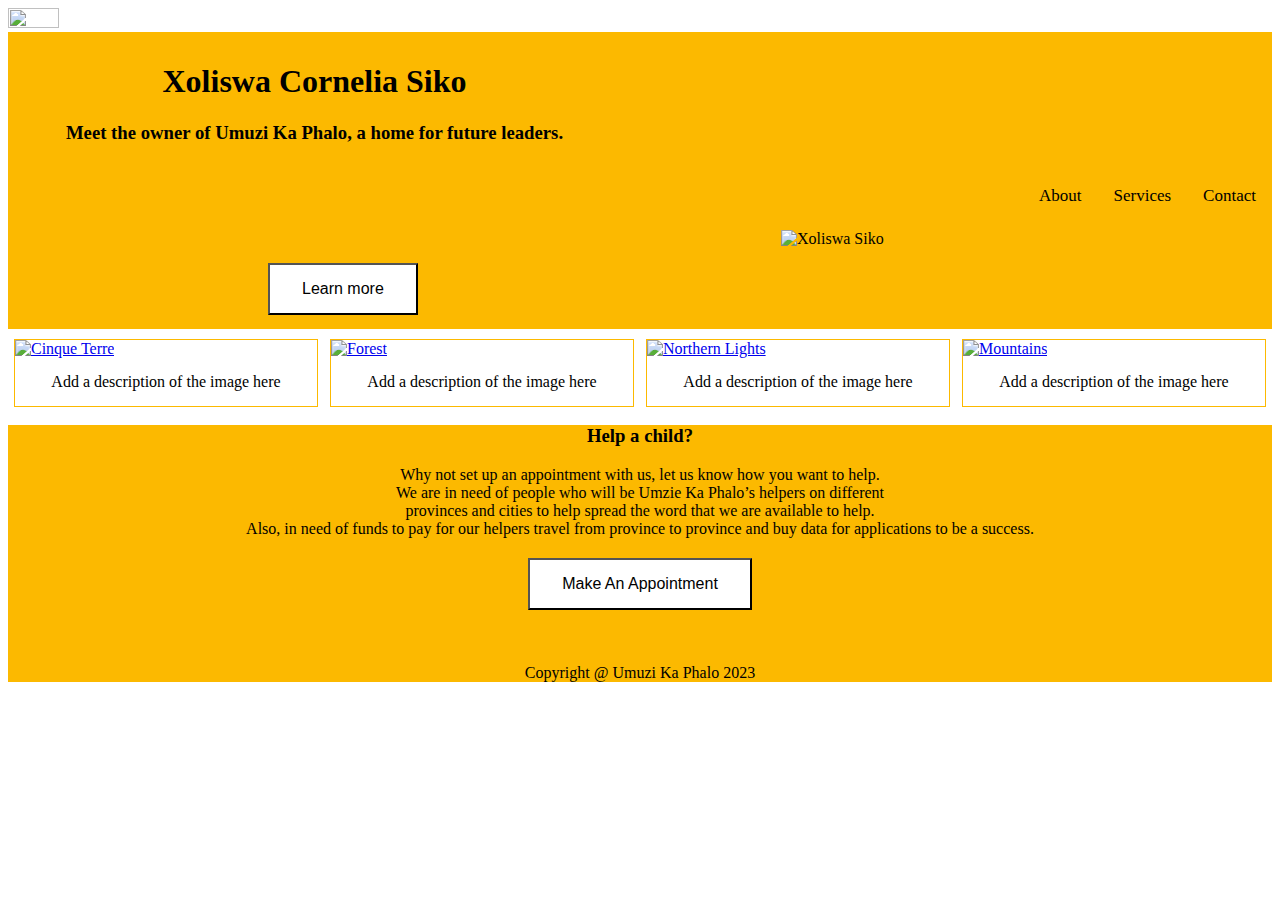
==== index.html @ 04051890 "Add files via upload" ====
<!DOCTYPE html>
<html lang="en">
    <head>
        <title>Umzi Ka Phalo</title>
        <meta charset="UTF-8">
        <link rel="stylesheet" href="style.css">
    </head>

    <body>
        <div class="header">
            <div class="headers">
                <img class="header-logo" src="./assets/logo.jpg" width="20%" height="20%">
                <div class="nav-links">
                    <a id="link-one" href="#">About</a>
                    <a id="link-one" href="#">Services</a>
                    <a id="link-one" href="#">Contact</a>
                </div>
            </div>
            

            <div class="row">
                <div class="column">
                    <h1 style="text-align: center;">Xoliswa Cornelia Siko</h1>
                    <h3 style="text-align: center;">Meet the owner of Umuzi Ka Phalo, a home for future leaders.</h3>
                    <button class="button">Learn more</button>
                </div>
                <div class="column">
                    <img class="hero-image" src="./assets/My-Image.jpeg" style="margin-left: 150px;" alt="Xoliswa Siko" width="50%" height="50%">
                </div>
            </div>
        </div>

        <div class="services">
        <div class="responsive">
            <div class="gallery">
              <a target="_blank" href="img_5terre.jpg">
                <img src="https://icon-library.com/images/contact-us-icon-png/contact-us-icon-png-1.jpg" alt="Cinque Terre" width="600" height="400">
              </a>
              <div class="desc">Add a description of the image here</div>
            </div>
          </div>
          
          
          <div class="responsive">
            <div class="gallery">
              <a target="_blank" href="img_forest.jpg">
                <img src="https://images.vexels.com/media/users/3/205237/isolated/preview/ed7b0a564fc695b0b91c4ac1276c661d-customer-service-stroke-icon.png" alt="Forest" width="600" height="400">
              </a>
              <div class="desc">Add a description of the image here</div>
            </div>
          </div>
          
          <div class="responsive">
            <div class="gallery">
              <a target="_blank" href="img_lights.jpg">
                <img src="https://www.clipartmax.com/png/full/470-4708897_thx-consulting-icon-c-transparent-service-icon-png.png" alt="Northern Lights" width="600" height="400">
              </a>
              <div class="desc">Add a description of the image here</div>
            </div>
          </div>
          
          <div class="responsive">
            <div class="gallery">
              <a target="_blank" href="img_mountains.jpg">
                <img src="https://images.vexels.com/media/users/3/128093/isolated/preview/b31214c3cf9f33d86c295ccbf00e5f3c-information-round-service-icon.png" alt="Mountains" width="600" height="400">
              </a>
              <div class="desc">Add a description of the image here</div>
            </div>
          </div>

          <div class="clearfix"></div>
        </div>

        <div class="cta">
            <h3>Help a child?</h3>

            <p>Why not set up an appointment with us, let us know how you want to help.<br>
            We are in need of people who will be Umzie Ka Phalo’s helpers on different <br> provinces 
            and cities to help spread the word that we are available to help.<br> Also, in need of 
            funds to pay for our helpers travel from province to province and buy data for 
            applications to be a success.</p>

            <button class="book">Make An Appointment</button>
        </div>

        <footer>Copyright @ Umuzi Ka Phalo 2023</footer>
    </body>
</html>
---- style.css ----
.header a {
    float: left;
    color: black;
    text-align: center;
    padding: 14px 16px;
    text-decoration: none;
    font-size: 17px;
}

.nav-links a:hover {
    color: #fcb900;;
}

.nav-links {
    float: right;
    padding-top: 13%;
}

.column {
    float: left;
    width: 48.5%;
    padding: 10px;
    /* Should be removed. Only for demonstration */
}
  
  /* Clear floats after the columns */
  .row:after {
    content: "";
    display: table;
    clear: both;
}

.row {
    background-color: #fcb900;
}

button {
    background-color: #ffff;
    padding: 15px 32px;
    text-align: center;
    text-decoration: none;
    display: inline-block;
    font-size: 16px;
    margin: 4px 2px;
    cursor: pointer;
}

.button {
    margin-left: 250px;
    margin-top: 100px;
}


div.gallery {
    border: 1px solid #fcb900;
    margin-top: 10px;
}
  
div.gallery:hover {
    border: 1px solid #777;
}
  
div.gallery img {
    width: 100%;
    height: auto;
}
  
div.desc {
    padding: 15px;
    text-align: center;
}
  
* {
    box-sizing: border-box;
}
  
.responsive {
    padding: 0 6px;
    float: left;
    width: 24.99999%;
}
  
.clearfix:after {
    content: "";
    display: table;
    clear: both;
}

.cta {
    background-color: #fcb900;
    text-align: center;

}

footer {
    background-color: #fcb900;
    text-align: center;
    padding-top: 50px;
}


@media only screen and (max-width: 700px) {
    .responsive {
      width: 49.99999%;
      margin: 6px 0;
    }
  }
  
@media only screen and (max-width: 500px) {
    .responsive {
      width: 100%;
    }
}
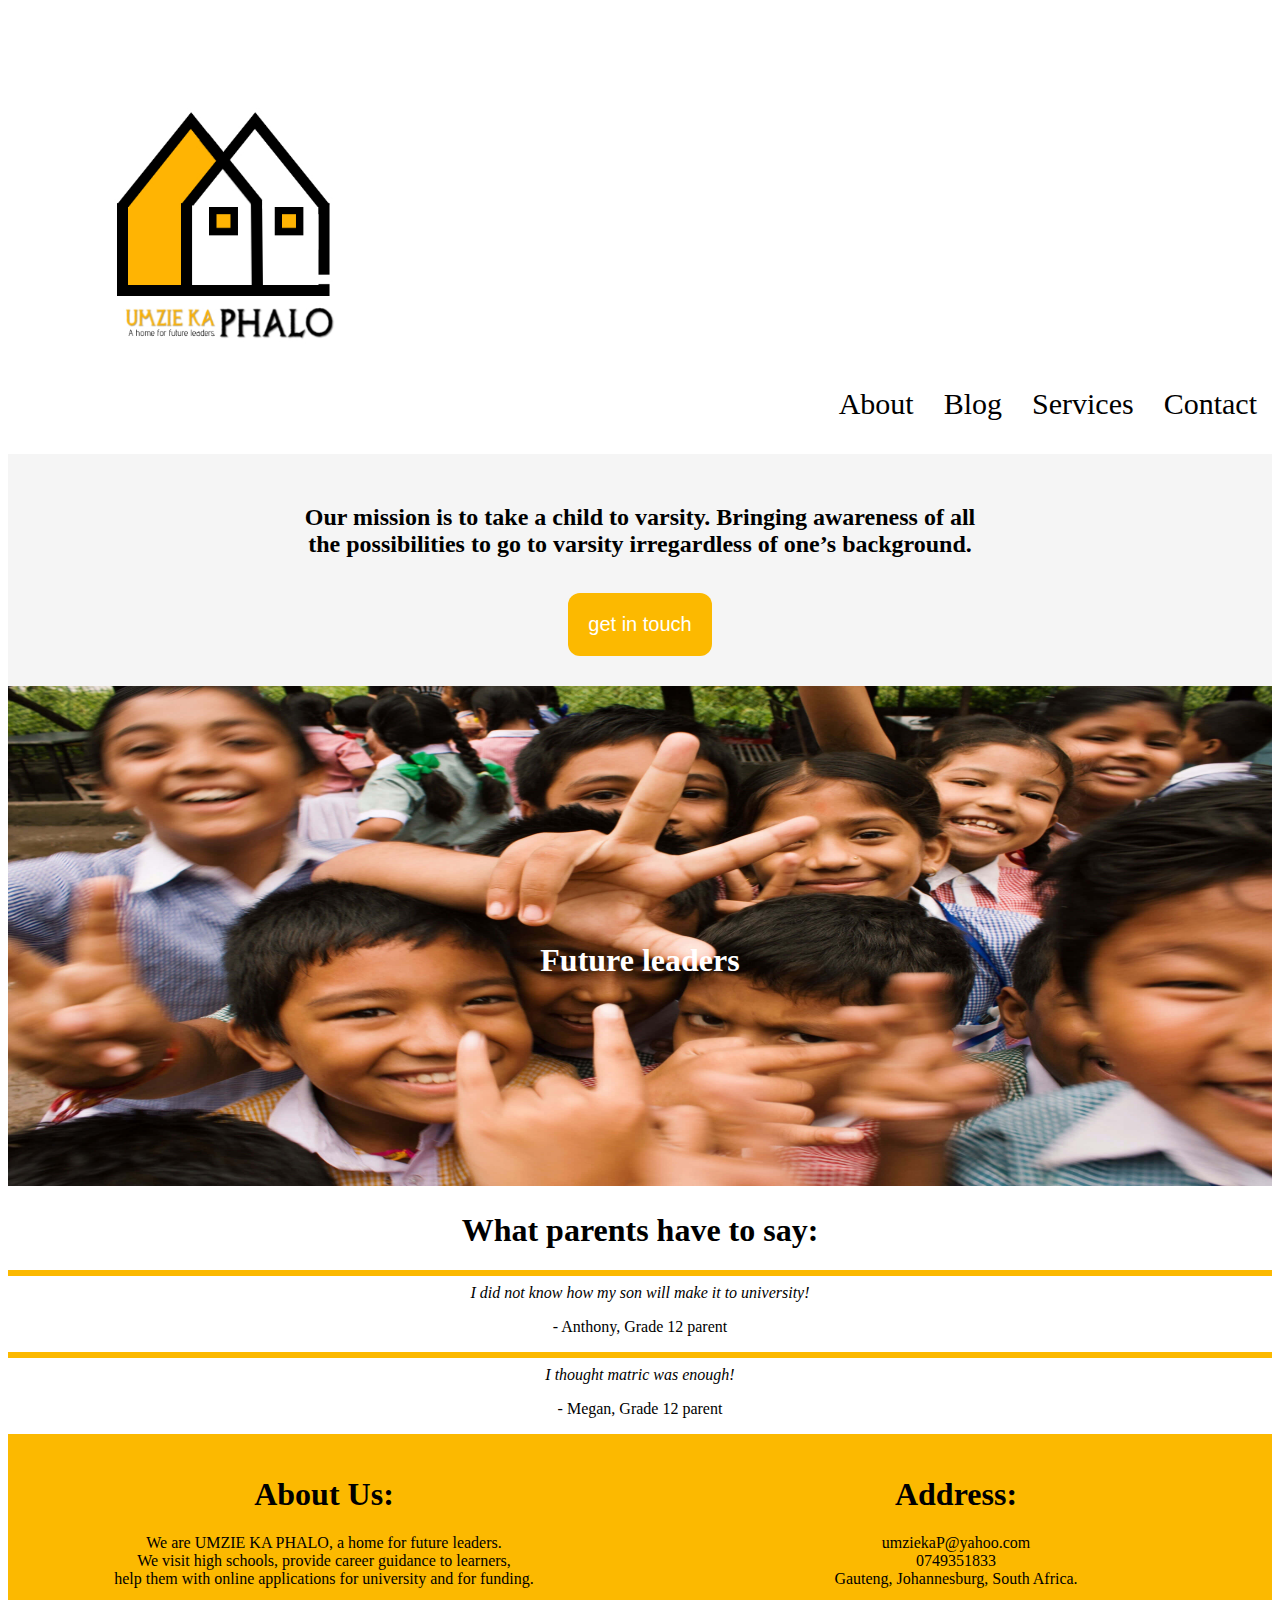
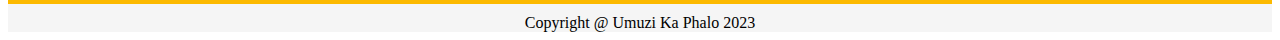
==== commit 89c77f05: "updated the interface" ====
--- a/index.html
+++ b/index.html
@@ -8,81 +8,56 @@
 
     <body>
         <div class="header">
-            <div class="headers">
-                <img class="header-logo" src="./assets/logo.jpg" width="20%" height="20%">
-                <div class="nav-links">
-                    <a id="link-one" href="#">About</a>
-                    <a id="link-one" href="#">Services</a>
-                    <a id="link-one" href="#">Contact</a>
-                </div>
-            </div>
-            
+          <div class="headers">
+              <img class="header-logo" src="logo.jpg" width="35%" height="35%">
 
-            <div class="row">
-                <div class="column">
-                    <h1 style="text-align: center;">Xoliswa Cornelia Siko</h1>
-                    <h3 style="text-align: center;">Meet the owner of Umuzi Ka Phalo, a home for future leaders.</h3>
-                    <button class="button">Learn more</button>
-                </div>
-                <div class="column">
-                    <img class="hero-image" src="./assets/My-Image.jpeg" style="margin-left: 150px;" alt="Xoliswa Siko" width="50%" height="50%">
-                </div>
-            </div>
+              <div class="nav-links">
+                <a id="link-one" href="#">About</a>
+                <a id="link-one" href="#">Blog</a>
+                <a id="link-one" href="#">Services</a>
+                <a id="link-one" href="#">Contact</a>
+              </div>
+          </div>
         </div>
 
-        <div class="services">
-        <div class="responsive">
-            <div class="gallery">
-              <a target="_blank" href="img_5terre.jpg">
-                <img src="https://icon-library.com/images/contact-us-icon-png/contact-us-icon-png-1.jpg" alt="Cinque Terre" width="600" height="400">
-              </a>
-              <div class="desc">Add a description of the image here</div>
-            </div>
-          </div>
-          
-          
-          <div class="responsive">
-            <div class="gallery">
-              <a target="_blank" href="img_forest.jpg">
-                <img src="https://images.vexels.com/media/users/3/205237/isolated/preview/ed7b0a564fc695b0b91c4ac1276c661d-customer-service-stroke-icon.png" alt="Forest" width="600" height="400">
-              </a>
-              <div class="desc">Add a description of the image here</div>
-            </div>
-          </div>
-          
-          <div class="responsive">
-            <div class="gallery">
-              <a target="_blank" href="img_lights.jpg">
-                <img src="https://www.clipartmax.com/png/full/470-4708897_thx-consulting-icon-c-transparent-service-icon-png.png" alt="Northern Lights" width="600" height="400">
-              </a>
-              <div class="desc">Add a description of the image here</div>
-            </div>
-          </div>
-          
-          <div class="responsive">
-            <div class="gallery">
-              <a target="_blank" href="img_mountains.jpg">
-                <img src="https://images.vexels.com/media/users/3/128093/isolated/preview/b31214c3cf9f33d86c295ccbf00e5f3c-information-round-service-icon.png" alt="Mountains" width="600" height="400">
-              </a>
-              <div class="desc">Add a description of the image here</div>
-            </div>
-          </div>
-
-          <div class="clearfix"></div>
+        <div class="mission">
+          <h2>Our mission is to take a child to varsity. Bringing awareness of all <br>the possibilities to go to varsity irregardless of one’s background.</h2>
+          <button id="g-touch">get in touch</button>
         </div>
 
-        <div class="cta">
-            <h3>Help a child?</h3>
+        <div class="future-leaders">
+          <img src="future-leaders.jpg" alt="future-leaders" width="100%" height="500px">
+          <h1 class="leaders">Future leaders</h1>
+        </div>
+        
+        <div class="reviews">
+          <h1 style="text-align: center;">What parents have to say:</h1>
 
-            <p>Why not set up an appointment with us, let us know how you want to help.<br>
-            We are in need of people who will be Umzie Ka Phalo’s helpers on different <br> provinces 
-            and cities to help spread the word that we are available to help.<br> Also, in need of 
-            funds to pay for our helpers travel from province to province and buy data for 
-            applications to be a success.</p>
+          <hr>
+          <em>I did not know how my son will make it to university!</em>
+          <p>- Anthony, Grade 12 parent</p>
 
-            <button class="book">Make An Appointment</button>
+          <hr>
+          <em>I thought matric was enough!</em>
+          <p>- Megan, Grade 12 parent</p>
         </div>
 
-        <footer>Copyright @ Umuzi Ka Phalo 2023</footer>
+        <div class="about-us">
+          <div class="column">
+            <h1>About Us:</h1>
+            <p>We are UMZIE KA PHALO, a home for future leaders. <br>We visit high schools, provide career guidance to learners, <br>help them with online applications for university and for funding.</p>
+          </div>
+          <div class="column">
+            <h1>Address:</h1>
+            <p>umziekaP@yahoo.com <br>
+              0749351833<br>
+              Gauteng, Johannesburg, South Africa.
+              </p>
+          </div>
+        </div>
+
+        <footer>
+          Copyright @ Umuzi Ka Phalo 2023
+        </footer>
     </body>
 </html>--- a/style.css
+++ b/style.css
@@ -2,9 +2,9 @@
     float: left;
     color: black;
     text-align: center;
-    padding: 14px 16px;
+    padding: 25px 15px;
     text-decoration: none;
-    font-size: 17px;
+    font-size: 30px;
 }
 
 .nav-links a:hover {
@@ -13,101 +13,72 @@
 
 .nav-links {
     float: right;
-    padding-top: 13%;
+    padding-top: 28%;
+}
+
+.mission {
+    position: relative;
+    width: auto;
+    height: auto;
+    background-color: whitesmoke;
+}
+
+.mission, h2 {
+    text-align: center;
+    padding-top: 15px;
+    padding-bottom: 15px;
+}
+
+#g-touch {
+    background-color: rgba(252,185,0,1);
+    color: #ffff;
+    border: none;
+    margin-bottom: 15px;
+    border-radius: 12px;
+    padding: 20px;
+    font-size: 20px;
+}
+
+.future-leaders {
+    position: relative;
+}
+
+.leaders {
+    position: absolute;
+    top: 50%;
+    left: 50%;
+    transform: translate(-50%, -50%);
+    color: #ffff;
+}
+
+.reviews {
+    text-align: center;
+}
+
+hr {
+    border: 3px solid #fcb900;
 }
 
 .column {
     float: left;
-    width: 48.5%;
-    padding: 10px;
-    /* Should be removed. Only for demonstration */
+    width: 50%;
 }
   
   /* Clear floats after the columns */
-  .row:after {
+.about-us:after {
     content: "";
     display: table;
     clear: both;
 }
 
-.row {
+.about-us {
     background-color: #fcb900;
-}
-
-button {
-    background-color: #ffff;
-    padding: 15px 32px;
+    padding-top: 20px;
     text-align: center;
-    text-decoration: none;
-    display: inline-block;
-    font-size: 16px;
-    margin: 4px 2px;
-    cursor: pointer;
-}
-
-.button {
-    margin-left: 250px;
-    margin-top: 100px;
-}
-
-
-div.gallery {
-    border: 1px solid #fcb900;
-    margin-top: 10px;
-}
-  
-div.gallery:hover {
-    border: 1px solid #777;
-}
-  
-div.gallery img {
-    width: 100%;
-    height: auto;
-}
-  
-div.desc {
-    padding: 15px;
-    text-align: center;
-}
-  
-* {
-    box-sizing: border-box;
-}
-  
-.responsive {
-    padding: 0 6px;
-    float: left;
-    width: 24.99999%;
-}
-  
-.clearfix:after {
-    content: "";
-    display: table;
-    clear: both;
-}
-
-.cta {
-    background-color: #fcb900;
-    text-align: center;
-
 }
 
 footer {
-    background-color: #fcb900;
+    background-color: whitesmoke;
     text-align: center;
-    padding-top: 50px;
-}
-
-
-@media only screen and (max-width: 700px) {
-    .responsive {
-      width: 49.99999%;
-      margin: 6px 0;
-    }
-  }
-  
-@media only screen and (max-width: 500px) {
-    .responsive {
-      width: 100%;
-    }
+    padding-top: 10px;
 }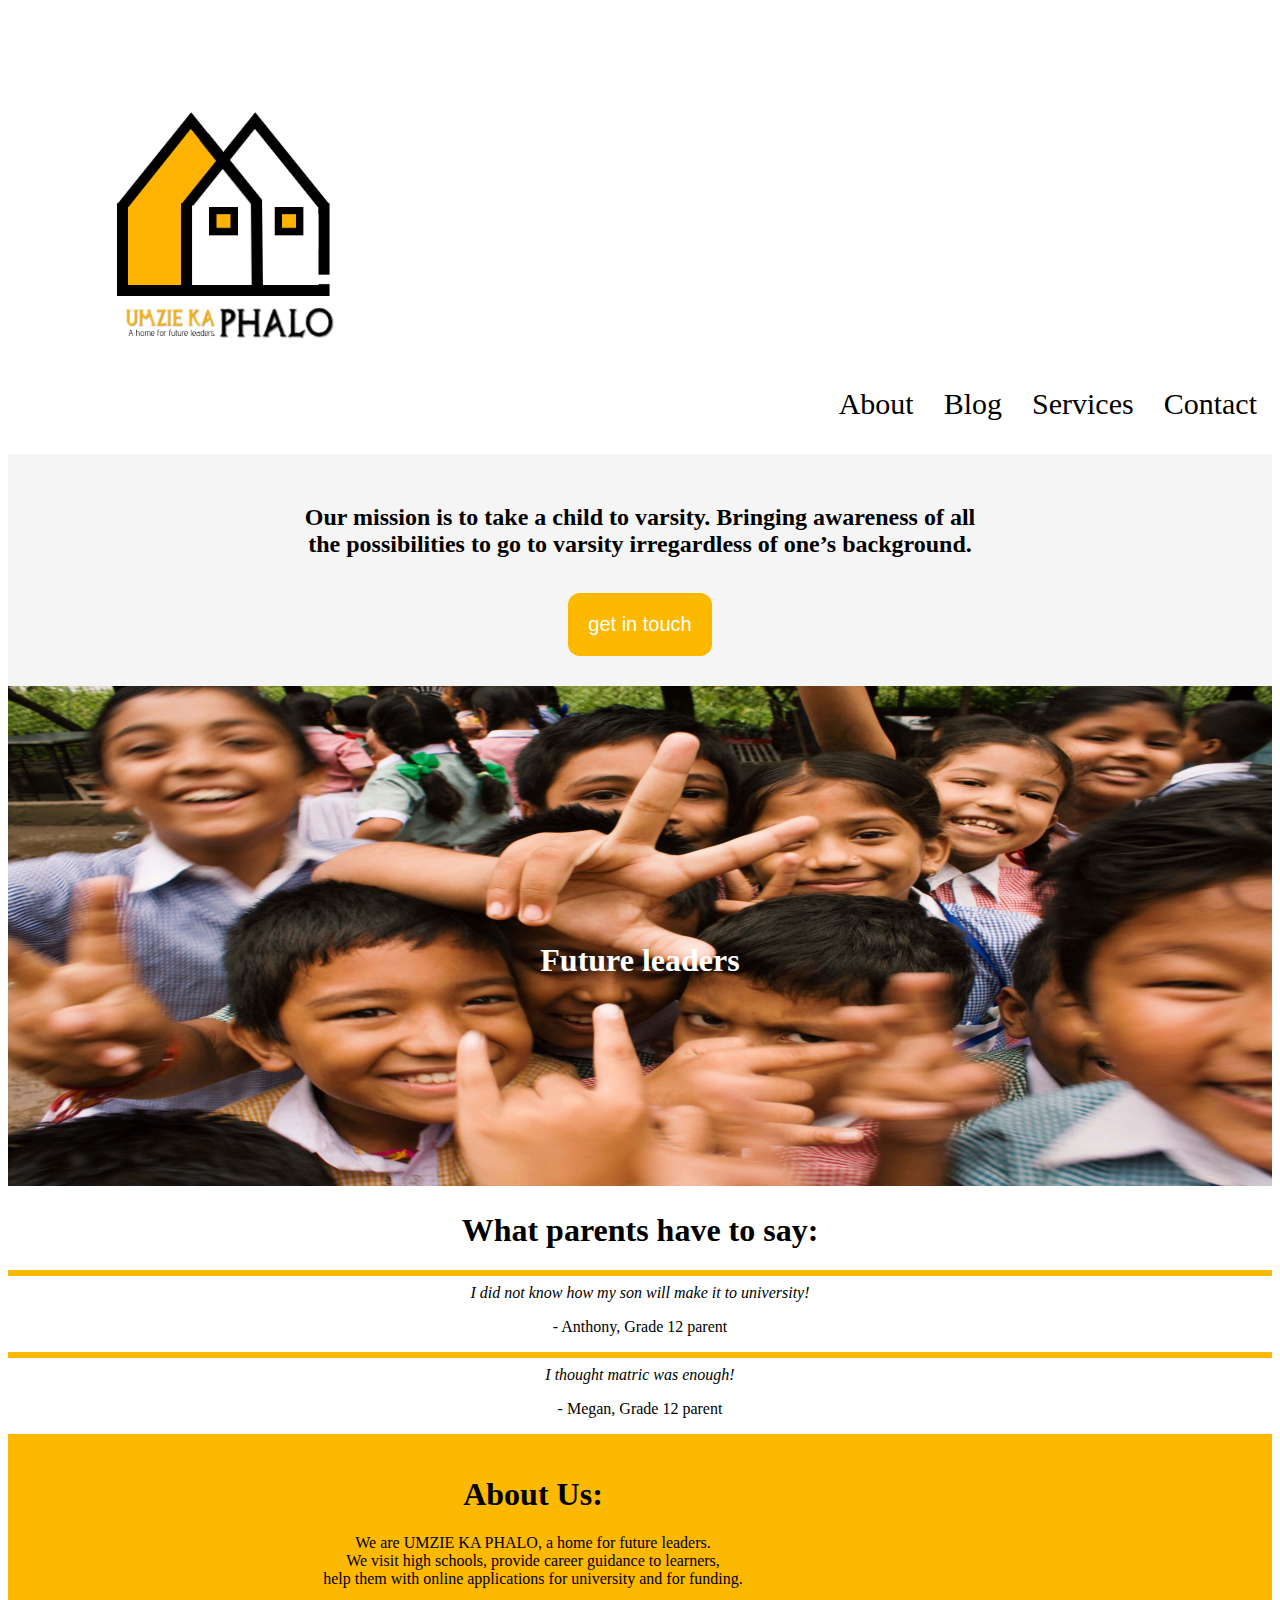
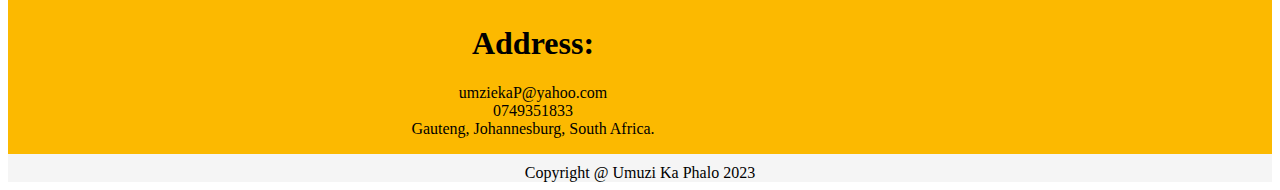
==== commit 36aceef9: "final" ====
--- a/index.html
+++ b/index.html
@@ -3,6 +3,7 @@
     <head>
         <title>Umzi Ka Phalo</title>
         <meta charset="UTF-8">
+        <meta name="viewport" content="width=device-width, initial-scale=1.0">
         <link rel="stylesheet" href="style.css">
     </head>
 
--- a/style.css
+++ b/style.css
@@ -81,4 +81,40 @@
     background-color: whitesmoke;
     text-align: center;
     padding-top: 10px;
-}+}
+
+
+@media only screen and (max-width: 600px) {
+
+    .column {
+        width: 350px;
+    }
+  }
+  
+  /* Small devices (portrait tablets and large phones, 600px and up) */
+  @media only screen and (min-width: 600px) {
+    .column {
+        width: 550px;
+    }
+  }
+  
+  /* Medium devices (landscape tablets, 768px and up) */
+  @media only screen and (min-width: 768px) {
+    .column {
+        width: 750px;
+    }
+  } 
+  
+  /* Large devices (laptops/desktops, 992px and up) */
+  @media only screen and (min-width: 992px) {
+    .column {
+        width: 950px;
+    }
+  } 
+  
+  /* Extra large devices (large laptops and desktops, 1200px and up) */
+  @media only screen and (min-width: 1200px) {
+    .column {
+        width: 1050px;
+    }
+  }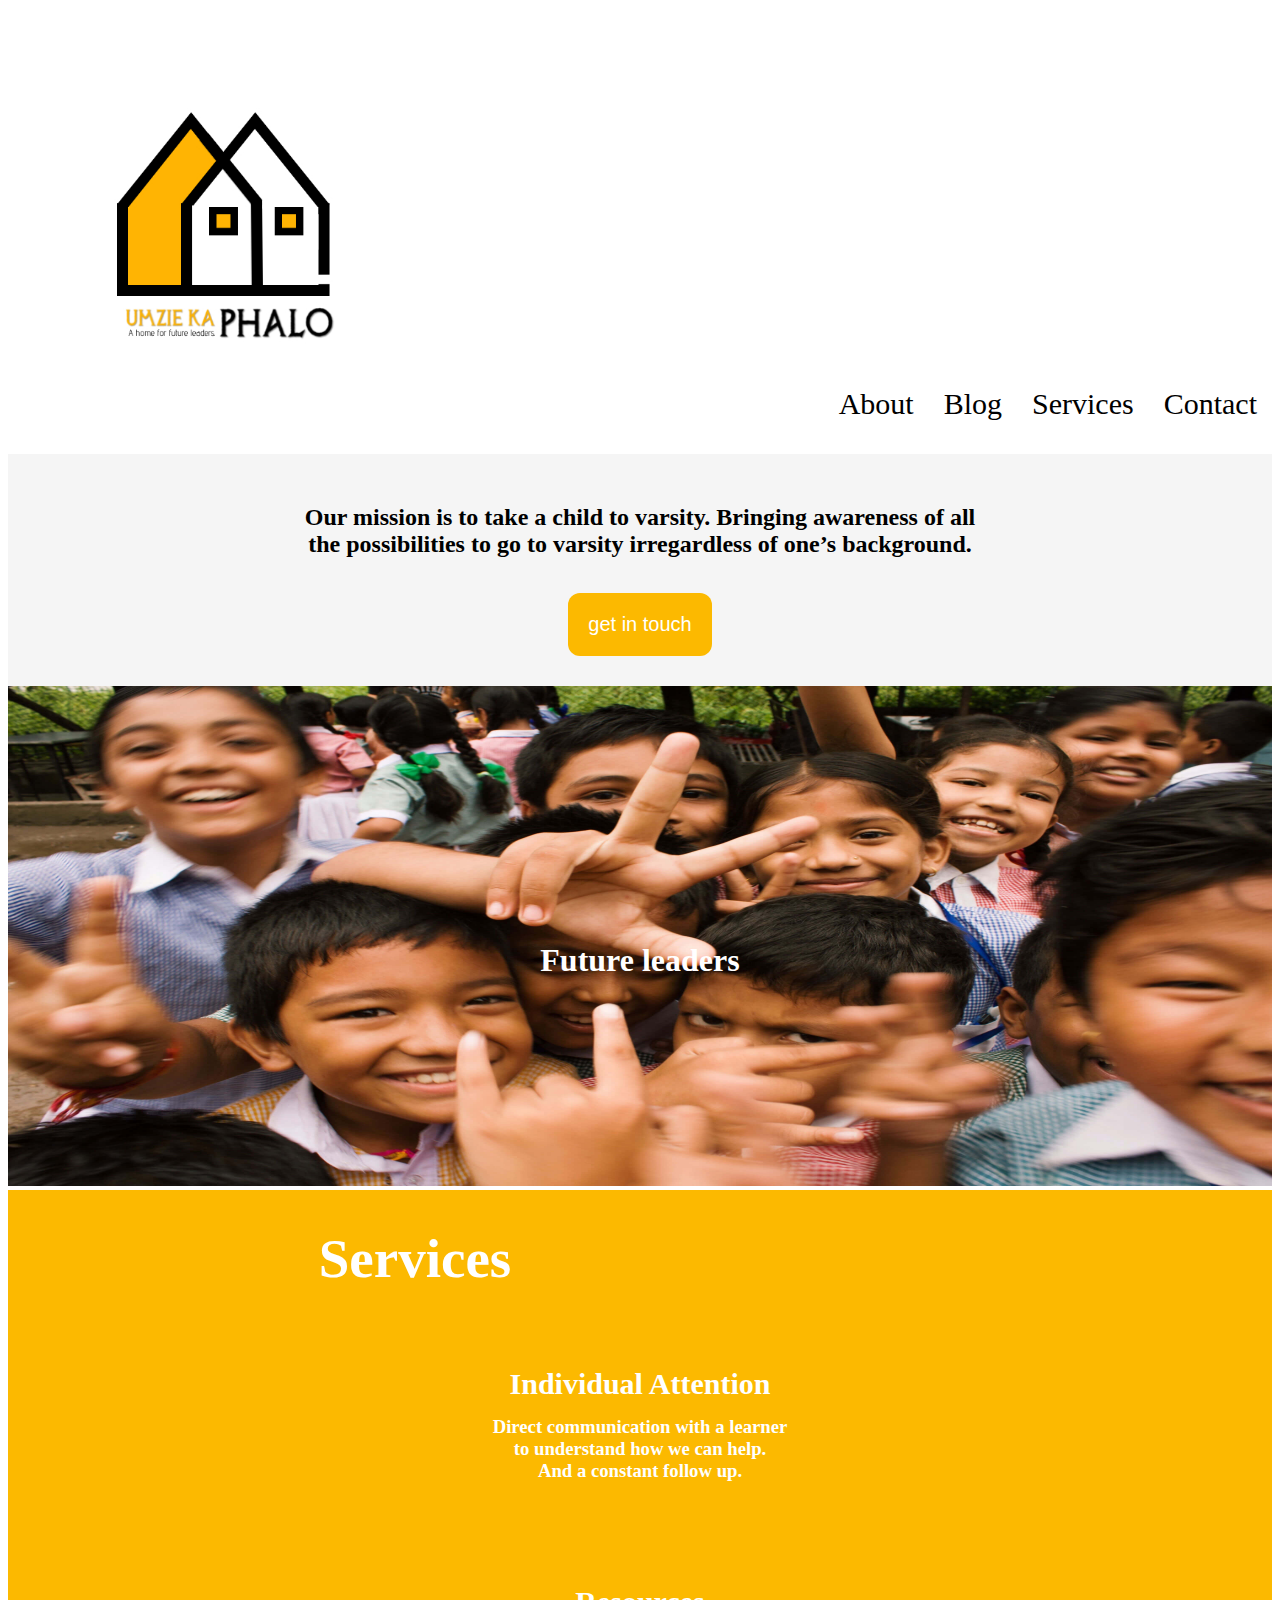
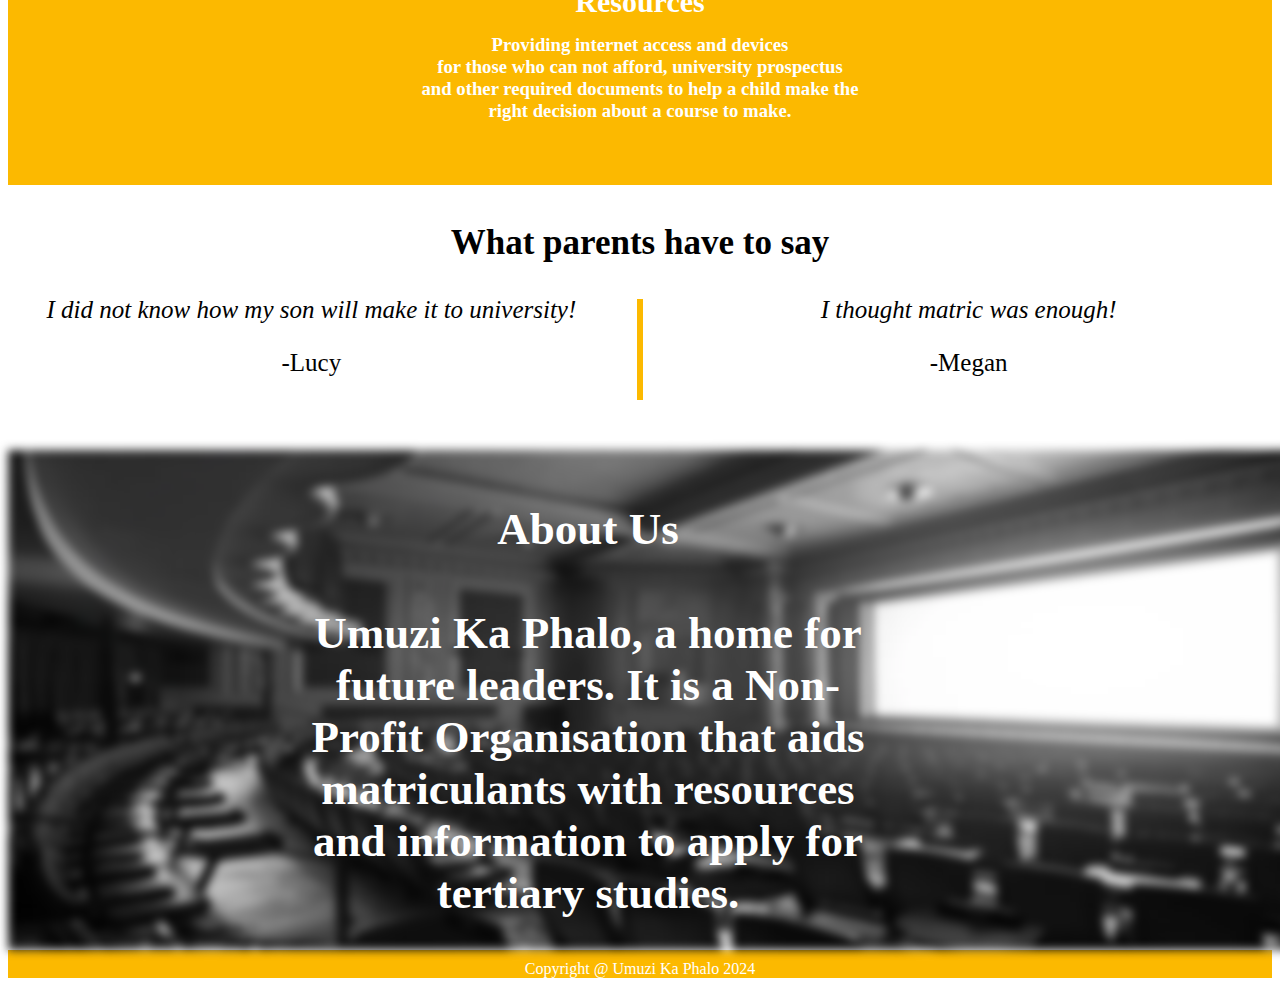
==== commit 8ab89d2a: "updates on index" ====
--- a/index.html
+++ b/index.html
@@ -30,35 +30,46 @@
           <img src="future-leaders.jpg" alt="future-leaders" width="100%" height="500px">
           <h1 class="leaders">Future leaders</h1>
         </div>
+
+        <div class="services">
+          <h1 style="font-size: 55px;">Services</h1>
+
+          <h2 style="font-size: 30px;">Individual Attention</h2>
+          <h3>Direct communication with a learner<br>to understand how we can help.<br>And a constant follow up.</h3>
+
+          <h2 style="font-size: 30px;">Resources</h2>
+          <h3>Providing internet access and devices<br>for those who can not afford, university prospectus<br>and other required documents to help a child make the<br>right decision about a course to make.</h3>
+        </div>
         
-        <div class="reviews">
-          <h1 style="text-align: center;">What parents have to say:</h1>
+        <div class="container">
+          <h1 style="font-size: 35px; text-align: center;">What parents have to say</h1>
 
-          <hr>
-          <em>I did not know how my son will make it to university!</em>
-          <p>- Anthony, Grade 12 parent</p>
+          <div class="reviews">
+            <div class="column">
+              <em>I did not know how my son will make it to university!</em>
+              <p>-Lucy</p>
+            </div>
+            <hr>
+            <div class="column">
+              <em>I thought matric was enough!</em>
+              <p>-Megan</p>
+            </div>
+          </div>
+      </div>
 
-          <hr>
-          <em>I thought matric was enough!</em>
-          <p>- Megan, Grade 12 parent</p>
+      <div class="containers">
+        <img src="Alamo-Drafthouse-1-16x9-1.webp" alt="Image" class="image">
+        <div class="overlay">
+          <h2 style="font-size: 45px; color: white;">About Us
+          <br><br>
+          Umuzi Ka Phalo, a home for future leaders. It is a Non-Profit Organisation that aids matriculants
+          with resources and information to apply for tertiary studies.</h2>
         </div>
+      </div>
 
-        <div class="about-us">
-          <div class="column">
-            <h1>About Us:</h1>
-            <p>We are UMZIE KA PHALO, a home for future leaders. <br>We visit high schools, provide career guidance to learners, <br>help them with online applications for university and for funding.</p>
-          </div>
-          <div class="column">
-            <h1>Address:</h1>
-            <p>umziekaP@yahoo.com <br>
-              0749351833<br>
-              Gauteng, Johannesburg, South Africa.
-              </p>
-          </div>
-        </div>
+    <footer>
+      Copyright @ Umuzi Ka Phalo 2024
+    </footer>
 
-        <footer>
-          Copyright @ Umuzi Ka Phalo 2023
-        </footer>
-    </body>
+  </body>
 </html>--- a/style.css
+++ b/style.css
@@ -49,72 +49,79 @@
     left: 50%;
     transform: translate(-50%, -50%);
     color: #ffff;
+    margin-bottom: 0%;
+}
+
+.services {
+    background-color: #fcb900;
+    color: #ffff;
+    display: flex;
+    flex-direction: column;
+    text-align: center;
+}
+
+.services h1 {
+ padding-right: 450px;   
+}
+
+.services h2 {
+    margin-bottom: 0%;
+}
+
+.services h3 {
+    margin-top: 0%;
+    margin-bottom: 5%;
+}
+
+.container {
+    margin-top: 3%;
+    margin-bottom: 3%;
 }
 
 .reviews {
     text-align: center;
+    font-size: 19px;
 }
 
 hr {
     border: 3px solid #fcb900;
 }
 
+.reviews {
+    display: flex;
+    justify-content: space-between;
+    font-size: 25px;
+}
 .column {
-    float: left;
-    width: 50%;
-}
-  
-  /* Clear floats after the columns */
-.about-us:after {
-    content: "";
-    display: table;
-    clear: both;
+    width: 48%; 
+    padding: 10px;
+    box-sizing: border-box;
 }
 
-.about-us {
+.containers {
+    position: relative;
+    width: 100%;
+    max-width: 600px; 
+  }
+  .image {
+    width: 1500px;
+    height: 500px;
+    display: block;
+    filter: blur(5px);
+  }
+  .overlay {
+    position: absolute;
+    top: 0;
+    left: 280px;
+    width: 100%;
+    height: 100%;
+    display: flex;
+    justify-content: space-between;
+  }
+
+  footer {
     background-color: #fcb900;
-    padding-top: 20px;
-    text-align: center;
-}
-
-footer {
-    background-color: whitesmoke;
+    color: #ffff;
     text-align: center;
     padding-top: 10px;
 }
-
-
-@media only screen and (max-width: 600px) {
-
-    .column {
-        width: 350px;
-    }
-  }
-  
-  /* Small devices (portrait tablets and large phones, 600px and up) */
-  @media only screen and (min-width: 600px) {
-    .column {
-        width: 550px;
-    }
-  }
-  
-  /* Medium devices (landscape tablets, 768px and up) */
-  @media only screen and (min-width: 768px) {
-    .column {
-        width: 750px;
-    }
-  } 
-  
-  /* Large devices (laptops/desktops, 992px and up) */
-  @media only screen and (min-width: 992px) {
-    .column {
-        width: 950px;
-    }
-  } 
-  
-  /* Extra large devices (large laptops and desktops, 1200px and up) */
-  @media only screen and (min-width: 1200px) {
-    .column {
-        width: 1050px;
-    }
-  }